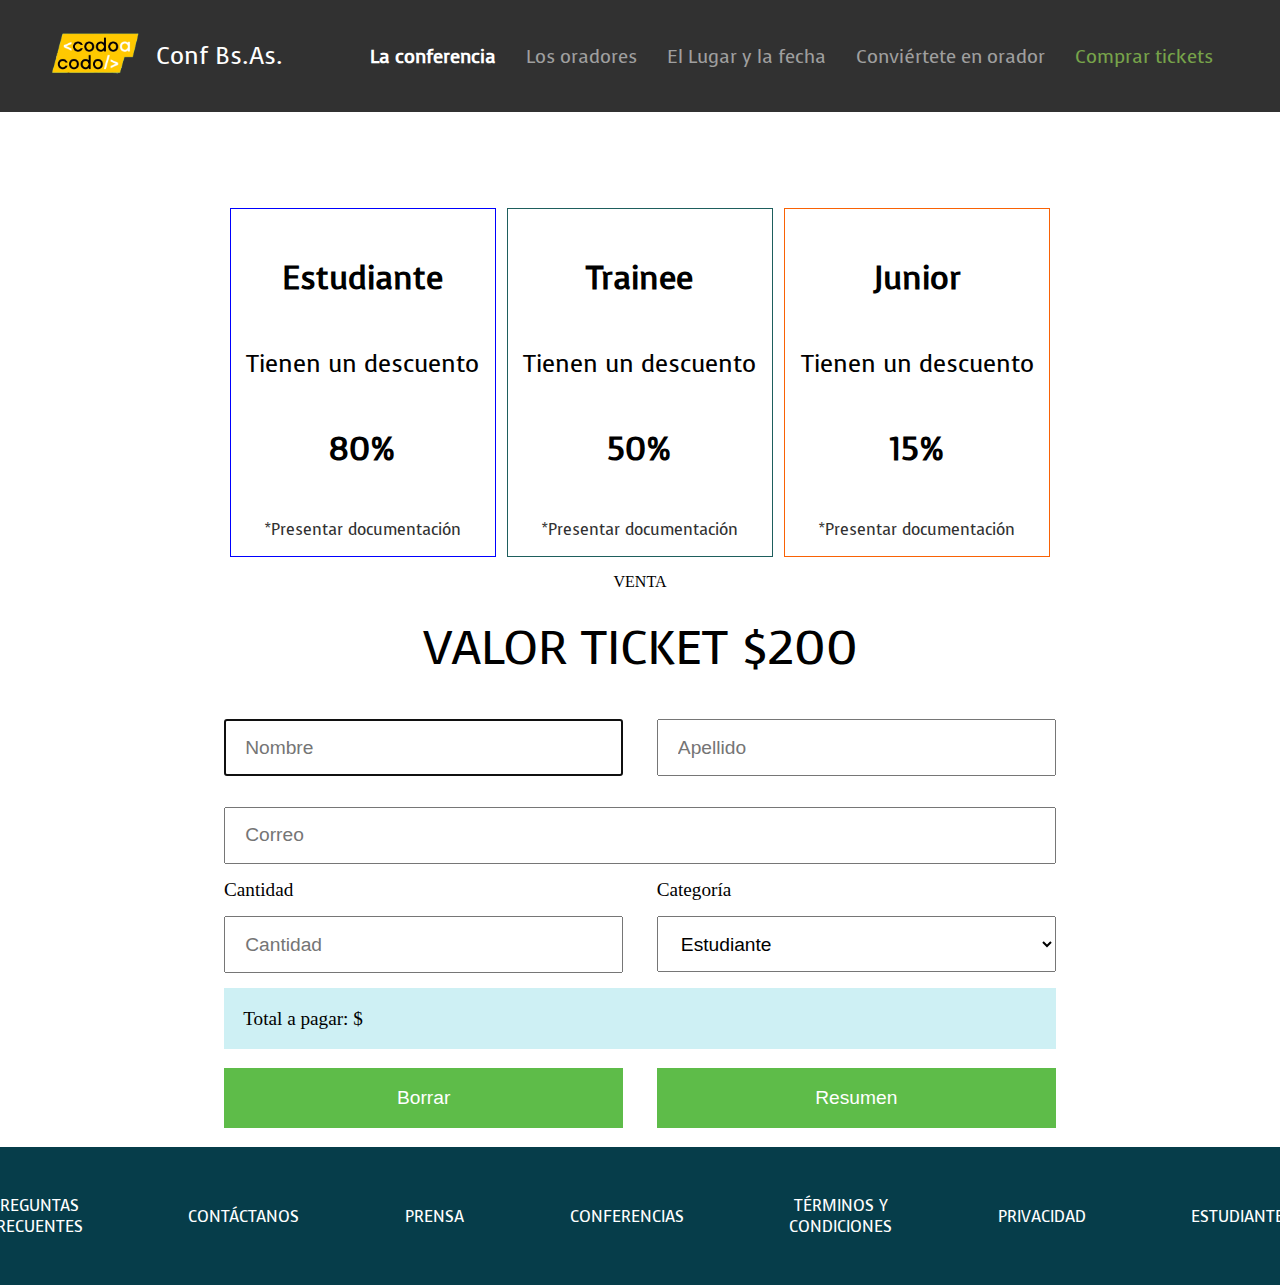
==== index.html @ ffb2abfa "first commit" ====
<!DOCTYPE html>
<html lang="en">

<head>
    <meta charset="UTF-8">
    <meta http-equiv="X-UA-Compatible" content="IE=edge">
    <meta name="viewport" content="width=device-width, initial-scale=1.0">
    <meta name="keywords" content="CodoaCodo, código, aprender" />
    <meta name="author" content="Eduardo Ezequiel Criscueli" />
    <meta name="copyright" content="EEC" />

    <!-- Ícono de la página web  -->
    <link rel="shortcut icon" href="./imgs/codoacodo.ico" type="image/x-icon">

    <!-- Estilos  -->
    <link rel="stylesheet" href="./css/tickets.css">

    <title>Conf Bs As</title>
</head>

<body>

    <!-- Encabezado -->
    <div class="encabezado">
        <div class="empresa">
            <div class="logo">
                <img src="./imgs/codoacodo.png" alt="">
            </div>
            <div class="razon-social">
                <p>Conf Bs.As.</p>
            </div>
        </div>
        <div class="menu">
            <ul>
                <li><a class="primero" href="./index.html">La conferencia</a></li>
                <li><a href="./index.html#orad">Los oradores</a></li>
                <li><a href="./index.html#lug">El Lugar y la fecha</a></li>
                <li><a href="./index.html#convi">Conviértete en orador</a></li>
                <li><a class="quinto" href="#">Comprar tickets</a></li>
            </ul>
        </div>
    </div>

    <!-- Categorías -->
    <div class="oradores">
        <div class="tarjetas">
            <div class="tarjeta" id="tarj1">
                <p class="tit_tarjeta">Estudiante</p>
                <p class="descuento">Tienen un descuento</p>
                <p class="porcentaje">80%</p>
                <p class="presentar">*Presentar documentación</p>
            </div>
            <div class="tarjeta" id="tarj2">
                <p class="tit_tarjeta">Trainee</p>
                <p class="descuento">Tienen un descuento</p>
                <p class="porcentaje">50%</p>
                <p class="presentar">*Presentar documentación</p>
            </div>
            <div class="tarjeta" id="tarj3">
                <p class="tit_tarjeta">Junior</p>
                <p class="descuento">Tienen un descuento</p>
                <p class="porcentaje">15%</p>
                <p class="presentar">*Presentar documentación</p>
            </div>

        </div>
    </div>

    <!-- Formulario de Inscripción -->
    <div class="inscripcion">
<p class="venta">VENTA</p>
<P class="valor_ticket">VALOR TICKET $200</P>
        <div class="nya">
            <div>
                <input type="text" name="nombre" id="nombre" placeholder="Nombre" autofocus>
            </div>
            <div>
                <input type="text" name="apellido" id="apellido" placeholder="Apellido">
            </div>
        </div>

        <div class="correo">
            <input type="email" name="correo" id="correo" placeholder="Correo">
        </div>

        <div class="div_cyc">
            <div class="nom">
                <p>Cantidad</p>
                <input type="number" name="cantidad" id="cantidad" min="1" placeholder="Cantidad">
            </div>
            <div class="nom">
                <p>Categoría</p>
                <select name="categoria" id="categoria">
                    <option value=".8">Estudiante</option>
                    <option value=".5">Trainee</option>
                    <option value=".15">Junior</option>
                </select>
            </div>

        </div>

        <div class="informe">
            <p>Total a pagar: $ <span id="costo"></span></p>
        </div>

        <div class="botones">
            <button id="btn-borrar">Borrar</button>
            <button id="btn-resumen">Resumen</button>
        </div>

    </div>

    <!-- Pie de página -->
    <div class="pie">
        <div class="elem-pie"><a href="#">Preguntas<br>frecuentes</a></div>
        <div class="elem-pie"><a href="#">Contáctanos</a></div>
        <div class="elem-pie"><a href="#">Prensa</a></div>
        <div class="elem-pie"><a href="#">Conferencias</a></div>
        <div class="elem-pie"><a href="#">Términos y<br>condiciones</a></div>
        <div class="elem-pie"><a href="#">Privacidad</a></div>
        <div class="elem-pie"><a href="#">Estudiantes</a></div>
    </div>
---- css/tickets.css ----
/* 
Los estilos se pensaron para dispositivos móviles.
Las secciones y los elementos se respetaron por su ubicación.botones
 */

/* fuente de letra  */
@import url('https://fonts.googleapis.com/css2?family=Voces&display=swap');

/* Reseteo de estilos de navegadores */

* {
    margin: 0;
    padding: 0;
    box-sizing: border-box;
}


/* Encabezado */
body {
    padding-top: 17em;
}

.encabezado {
    background-color: #000;
    width: 100%;
    color: #fff;
    width: 100%;
    /* hacemos que la cabecera ocupe el ancho completo de la página */
    left: 0;
    /* Posicionamos la cabecera al lado izquierdo */
    top: 0;
    /* Posicionamos la cabecera pegada arriba */
    position: fixed;
    /* Hacemos que la cabecera tenga una posición fija */
    z-index: 10;
}

.empresa {
    display: flex;
    align-items: center;
}

.encabezado .empresa .logo img {
    width: 6em;
}

.encabezado .empresa .razon-social {
    font-size: 1.5em;
    font-family: 'Voces', cursive;
}

.encabezado .menu ul {
    list-style: none;
    display: flex;
    flex-direction: column;
    margin-left: 1em;
}

.encabezado .menu ul li {
    margin-bottom: .8em;
    text-transform: uppercase;
    font-family: 'Voces', cursive;
}

.encabezado .menu ul li a {
    text-decoration: none;
    color: #9f9f9f;
}

.encabezado .menu ul li a:hover {
    border-bottom: #9f9f9f solid 1px;
}

.encabezado .menu ul li .primero {
    color: #fff;
    font-weight: bold;
}

.encabezado .menu ul li .primero:hover {
    border-bottom: #fff solid 1px;
}

.encabezado .menu ul li .quinto {
    color: rgb(119, 163, 74);
}

.encabezado .menu ul li .quinto:hover {
    border-bottom: 1px solid rgb(119, 163, 74)
}


/* Categorías */

.oradores {
    padding-top: 1em;
}

.oradores p {
    text-align: center;
    font-family: 'Voces', cursive;
}

.p-orad1 {
    margin-top: .5em;
}

.p-orad2 {
    font-size: 2em;
}

.oradores .tarjetas {
    margin-top: 1em;
}

.oradores .tarjetas .tarjeta {
    width: 90%;
    margin: 1em auto;
    border: 1px solid rgb(161, 160, 160);
    font-family: 'Voces', cursive;
}

.oradores .tarjetas .tarjeta img {
    width: 100%;
}

.oradores .tarjetas .tarjeta span {
    padding: 5px 20px;
    border-radius: 5px;
    display: inline-block;
    margin-top: 1em;
    margin-left: 1em;
}

.oradores .tarjetas .tarjeta .js {
    color: #fff;
    background-color: goldenrod;
}

.oradores .tarjetas .tarjeta .re {
    color: #fff;
    background-color: rgb(25, 124, 140);
}

.oradores .tarjetas .tarjeta .ng {
    color: #fff;
    background-color: rgb(97, 97, 97);
}

.oradores .tarjetas .tarjeta .su {
    color: #fff;
    background-color: rgb(227, 16, 16);
}

.oradores .tarjetas .tarjeta .tarjeta-titulo {
    text-align: left;
    margin-left: .5em;
    font-size: 2em;
}

.oradores .tarjetas .tarjeta .tarjeta-parrafo {
    text-align: justify;
    margin: auto 1em;
    line-height: 1.5;
}

.tit_tarjeta,
.porcentaje {
    font-size: 2em;
    margin: 1.5em auto;
    font-weight: bold;
}

.descuento {
    font-size: 1.5em;
}

.presentar {
    color: #313131;
    margin-bottom: 1em;
}

#tarj1 {
    border: 1px solid blue;
}

#tarj2 {
    border: 1px solid rgb(30, 94, 93)
}

#tarj3 {
    border: 1px solid rgb(249, 98, 5);
}


/* Formulario de Inscripción */

.venta{
    text-align: center;
}

.valor_ticket{
    text-align: center;
    font-size: 3em;
    margin: .5em auto;
    font-family: 'Voces', cursive;
}

.inscripcion {
    width: 90%;
    margin: auto;
}

.inscripcion input,
.inscripcion select {
    width: 100%;
    padding: .8em 1em;
    margin: .8em auto;
    font-size: 1.2em;
}

.div_cyc .nom p {
    font-size: 1.2em;
}

.inscripcion .informe {
    background-color: rgb(206, 240, 244);
    font-size: 1.2em;
    padding: 1em;
}

.inscripcion .botones button {
    width: 100%;
    background-color: rgb(94, 188, 73);
    color: #fff;
    border: none;
    padding: 1em;
    margin: .8em auto;
    font-size: 1.2em;
}

.inscripcion .botones button:hover{
    cursor: pointer;
    color:#000
}

/* Pie de página */

.pie {
    background-color: rgb(6, 61, 74);
    display: flex;
    flex-direction: column;
    justify-content: center;
    align-items: center;
    padding: 1em auto;
    font-family: 'Voces', cursive;
}

.pie .elem-pie {
    padding: 1em;
    text-transform: uppercase;
}

.pie .elem-pie a {
    color: #fff;
    text-decoration: none;
}

.pie .elem-pie:hover {
    border: 1px solid #fff;
}

/* Estilos para dispositivos con pantalla grande */

@media (min-width: 600px) {

    /* Encabezado */
    body {
        padding-top: 10em;
    }

    .empresa {
        margin-top: 0;
    }

    .encabezado {
        background-color: #313131;
        display: flex;
        justify-content: space-around;
        align-items: center;
        height: 7em;
    }

    .encabezado .empresa .logo img {
        width: 7.5em;
    }

    .encabezado .menu ul {
        flex-direction: row;
        width: 100%;
        margin: auto 1em auto auto
    }

    .encabezado .menu ul li {
        margin: auto .8em;
        text-transform: none;
        font-size: 1.17em;
    }

    /* Oradores  */

    .oradores {
        width: 65%;
        margin: auto;
    }

    .tarjetas {
        display: flex;
    }

    .tarjetas #tarj1,
    .tarjetas #tarj2,
    .tarjetas #tarj3
    {
       width: 32%;
    }

    /* Formulario de Inscripción */

    .inscripcion {
        width: 65%;
    }

    .nya {
        display: flex;
        justify-content: space-between;
    }

    .nya div{
        width: 48%;
    }

    .div_cyc {
        display: flex;
        justify-content: space-between;
    }

    .div_cyc div{
        width: 48%;
    }

    .inscripcion .botones{
        display: flex;
        justify-content: space-between;
    }

    .inscripcion .botones button{
        margin: 1em 0;
        width: 48%;
    }

    /* Pie de página */

    .pie {
        flex-direction: row;
        justify-content: center;
    }

    .pie .elem-pie {
        text-align: center;
        margin: 2.3em;
        width: 12em;
        height: 4em;
        display: flex;
        flex-direction: column;
        justify-content: center;
    }

}
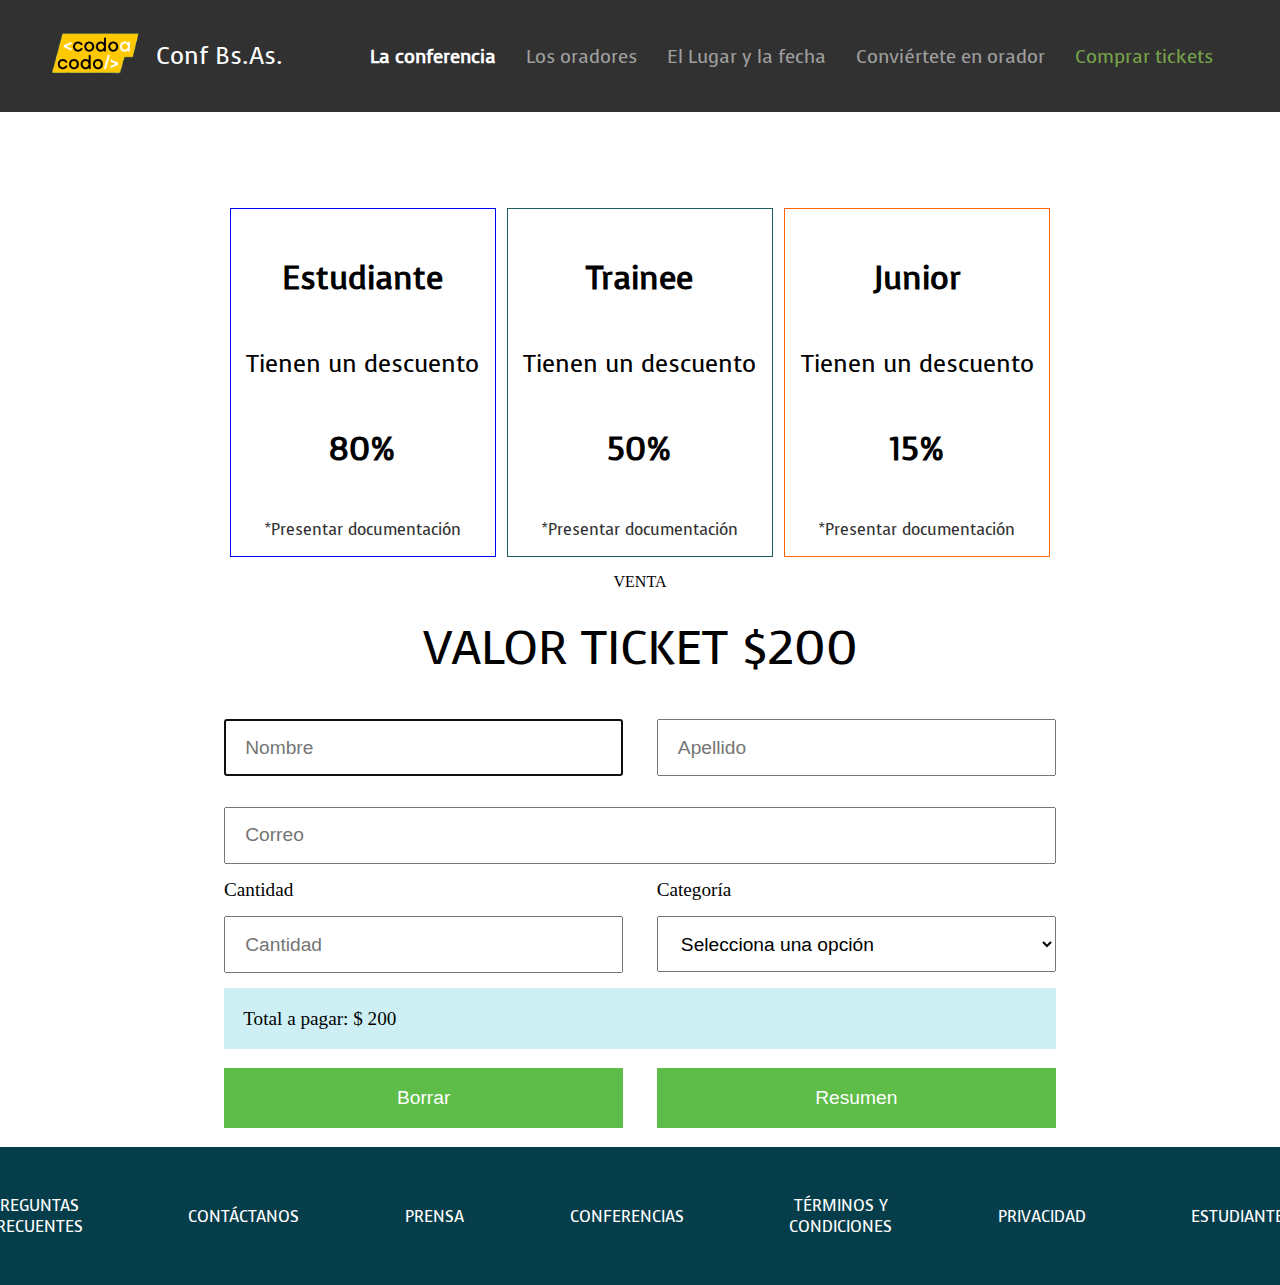
==== commit bc0a187e: "fix index.html and main.js" ====
--- a/index.html
+++ b/index.html
@@ -19,7 +19,6 @@
 </head>
 
 <body>
-
     <!-- Encabezado -->
     <div class="encabezado">
         <div class="empresa">
@@ -68,8 +67,9 @@
 
     <!-- Formulario de Inscripción -->
     <div class="inscripcion">
-<p class="venta">VENTA</p>
-<P class="valor_ticket">VALOR TICKET $200</P>
+        <p class="venta">VENTA</p>
+        <P class="valor_ticket">VALOR TICKET $<span id="valor_base"></span></P>
+        
         <div class="nya">
             <div>
                 <input type="text" name="nombre" id="nombre" placeholder="Nombre" autofocus>
@@ -86,17 +86,18 @@
         <div class="div_cyc">
             <div class="nom">
                 <p>Cantidad</p>
-                <input type="number" name="cantidad" id="cantidad" min="1" placeholder="Cantidad">
+                <input type="number" name="cantidad" id="cantidad" min="1" placeholder="Cantidad" onchange="actualizarMontoTotal()" required>
             </div>
             <div class="nom">
                 <p>Categoría</p>
-                <select name="categoria" id="categoria">
-                    <option value=".8">Estudiante</option>
-                    <option value=".5">Trainee</option>
-                    <option value=".15">Junior</option>
+                <select name="categoria" id="categoria" required onchange="actualizarMontoTotal()">
+                    <option value="" disabled selected>Selecciona una opción</option>
+                    <option value="Estudiante">Estudiante</option>
+                    <option value="Trainee">Trainee</option>
+                    <option value="Junior">Junior</option>
+                    <option value="No">No aplica</option>
                 </select>
             </div>
-
         </div>
 
         <div class="informe">
@@ -104,10 +105,9 @@
         </div>
 
         <div class="botones">
-            <button id="btn-borrar">Borrar</button>
+            <button id="btn-borrar" onclick="reiniciarForm()">Borrar</button>
             <button id="btn-resumen">Resumen</button>
         </div>
-
     </div>
 
     <!-- Pie de página -->
@@ -119,4 +119,8 @@
         <div class="elem-pie"><a href="#">Términos y<br>condiciones</a></div>
         <div class="elem-pie"><a href="#">Privacidad</a></div>
         <div class="elem-pie"><a href="#">Estudiantes</a></div>
-    </div>+    </div>
+
+    <!-- Scripts -->
+    <script src="js/main.js"></script>
+</body>